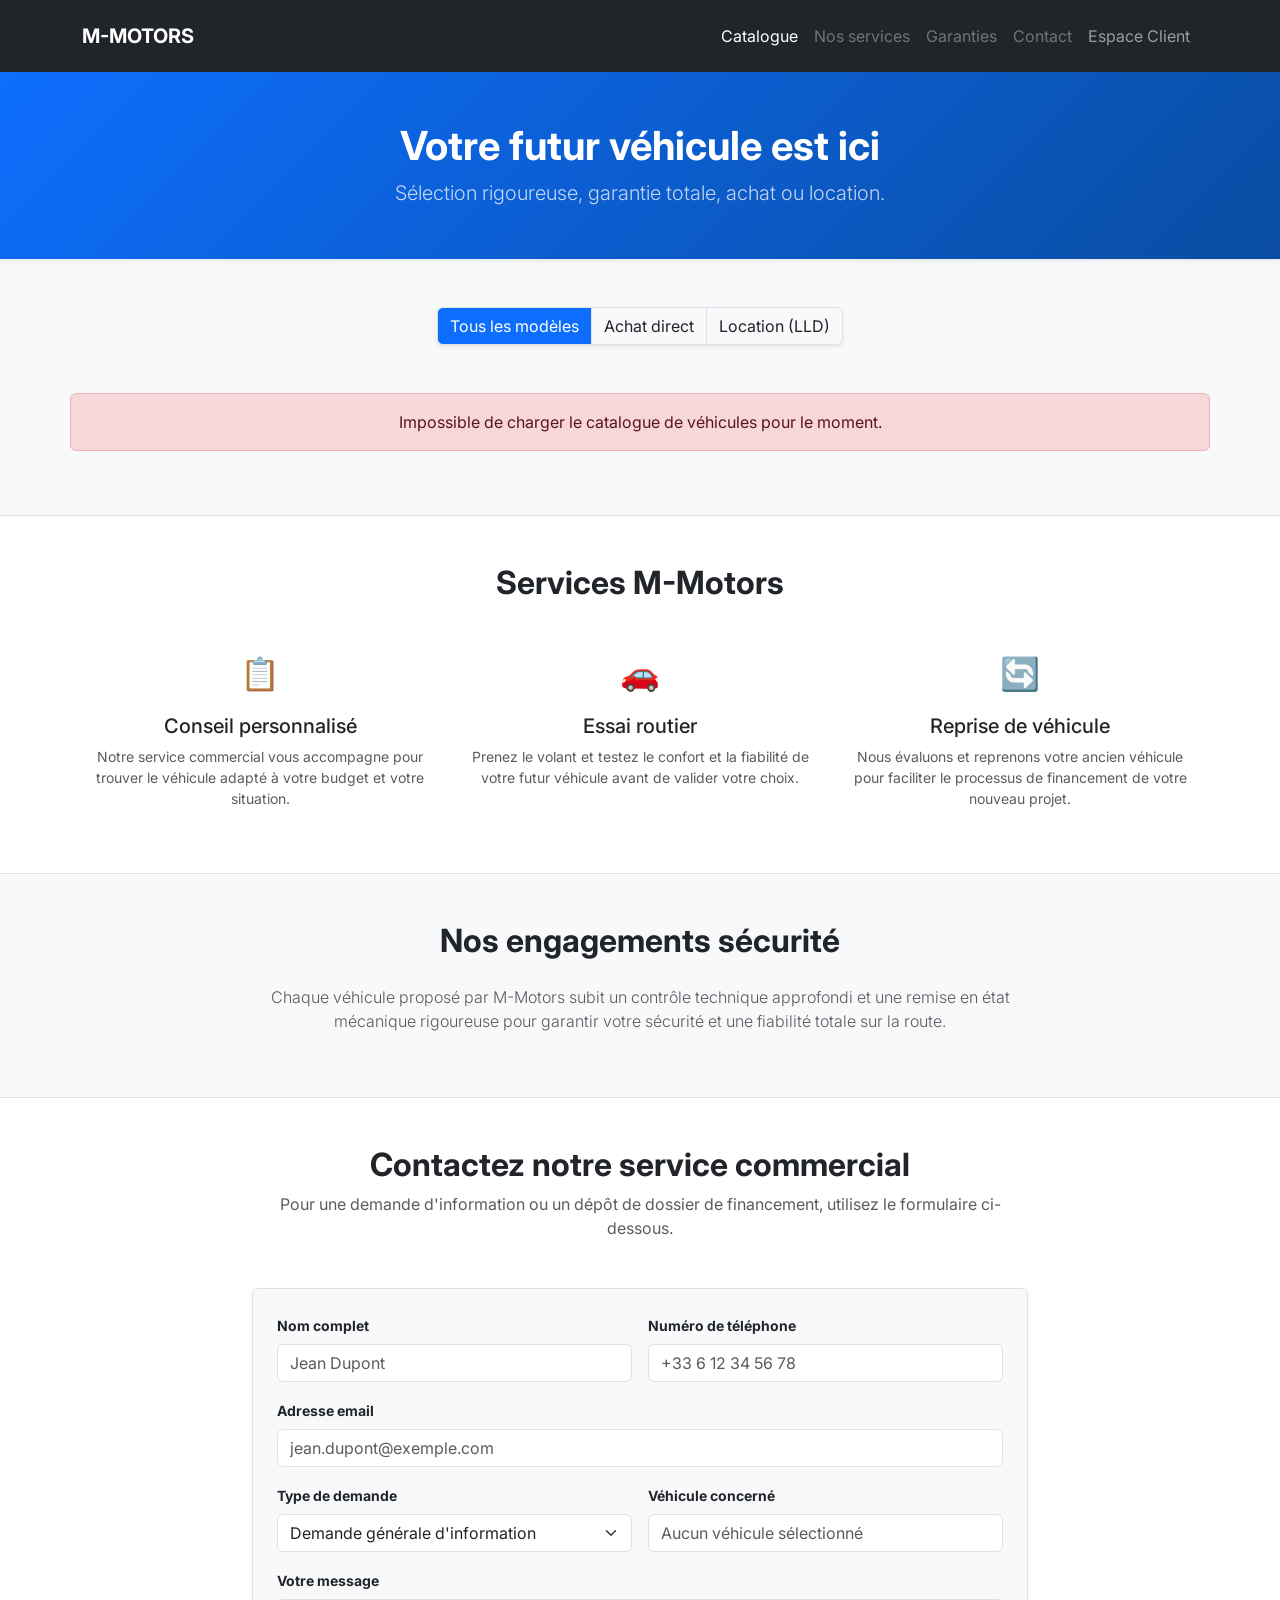
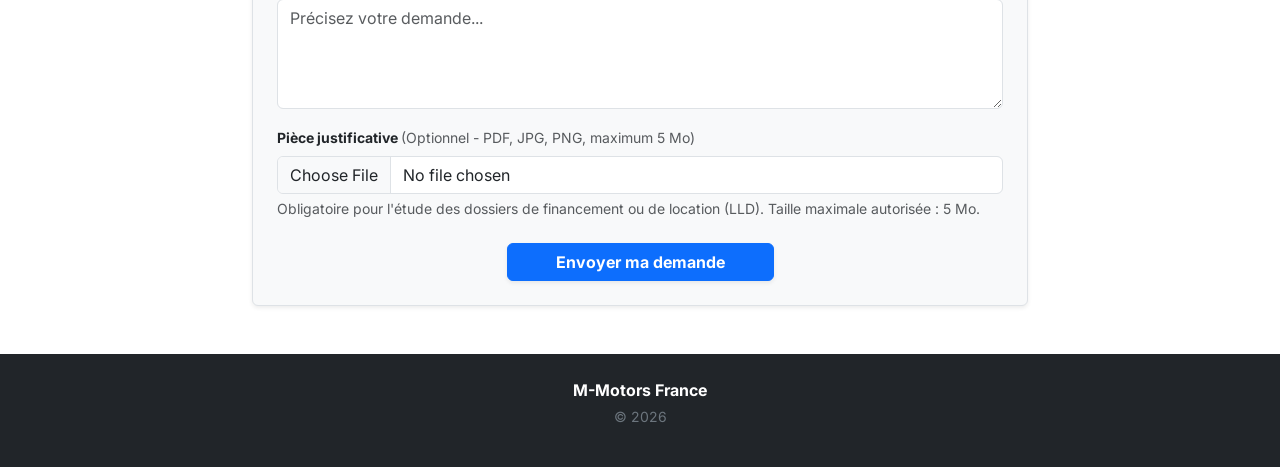
==== index.html @ 230b552d "Fix : Correction inscription et ajout préremplissage formulaire quand connecté" ====
<!DOCTYPE html>
<html lang="fr">
<head>
    <meta charset="UTF-8">
    <meta name="viewport" content="width=device-width, initial-scale=1.0">
    <title>M-Motors | Véhicules d'occasion à l'achat et en location</title>
    <link href="https://cdn.jsdelivr.net/npm/bootstrap@5.3.0/dist/css/bootstrap.min.css" rel="stylesheet">
    <link href="https://fonts.googleapis.com/css2?family=Inter:wght@400;700&display=swap" rel="stylesheet">
    <style>
        body { font-family: 'Inter', sans-serif; scroll-behavior: smooth; }
        .hero-section { background: linear-gradient(135deg, #0d6efd 0%, #0a4da2 100%); color: white; padding: 50px 0 35px 0; }
        .card { transition: transform 0.2s; border: none; }
        .card:hover { transform: translateY(-5px); }
        .btn-group .btn.active-filter { background-color: #0d6efd !important; color: white !important; }
        .service-icon { font-size: 2rem; color: #0d6efd; }
    </style>
</head>
<body class="bg-light">

    <!-- Navbar complète alignée avec l'énoncé -->
    <nav class="navbar navbar-expand-lg navbar-dark bg-dark sticky-top py-3">
        <div class="container">
            <a class="navbar-brand fw-bold" href="index.html">M-MOTORS</a>
            <button class="navbar-toggler" type="button" data-bs-toggle="collapse" data-bs-target="#navbarNav">
                <span class="navbar-toggler-icon"></span>
            </button>
            <div class="collapse navbar-collapse" id="navbarNav">
                <ul class="navbar-nav ms-auto w-100 justify-content-lg-end align-items-start align-items-lg-center gap-2 gap-lg-0">
                    <li class="nav-item"><a class="nav-link active" href="index.html">Catalogue</a></li>
                    <li class="nav-item"><a class="nav-link text-secondary" href="#services">Nos services</a></li>
                    <li class="nav-item"><a class="nav-link text-secondary" href="#engagements">Garanties</a></li>
                    <li class="nav-item"><a class="nav-link text-secondary" href="#contact">Contact</a></li>
                    <li class="nav-item"><a class="nav-link" href="connexion.html">Espace Client</a></li>
                </ul>
            </div>
        </div>
    </nav>

    <header class="hero-section text-center shadow-sm">
        <div class="container">
            <h1 class="display-6 fw-bold">Votre futur véhicule est ici</h1>
            <p class="lead opacity-75">Sélection rigoureuse, garantie totale, achat ou location.</p>
        </div>
    </header>

    <!-- Section Catalogue (Cœur technique) -->
    <main class="container py-5">
        <div class="row mb-5">
            <div class="col-12 text-center">
                <div class="btn-group shadow-sm" role="group" aria-label="Filtres catalogue">
                    <button class="btn btn-white border active-filter" id="btn-tous" onclick="filtrerCatalogue('')">Tous les modèles</button>
                    <button class="btn btn-white border" id="btn-achat" onclick="filtrerCatalogue('achat')">Achat direct</button>
                    <button class="btn btn-white border" id="btn-location" onclick="filtrerCatalogue('location')">Location (LLD)</button>
                </div>
            </div>
        </div>

        <div class="row row-cols-1 row-cols-md-2 row-cols-lg-3 g-4" id="zone-catalogue">
            <!-- Injecté par JS -->
        </div>
    </main>

    <!-- Section Services -->
    <section id="services" class="bg-white py-5 border-top">
        <div class="container">
            <h2 class="text-center fw-bold mb-5">Services M-Motors</h2>
            <div class="row g-4">
                <div class="col-md-4 text-center">
                    <div class="service-icon mb-3">📋</div>
                    <h5>Conseil personnalisé</h5>
                    <p class="text-muted small">Notre service commercial vous accompagne pour trouver le véhicule adapté à votre budget et votre situation.</p>
                </div>
                <div class="col-md-4 text-center">
                    <div class="service-icon mb-3">🚗</div>
                    <h5>Essai routier</h5>
                    <p class="text-muted small">Prenez le volant et testez le confort et la fiabilité de votre futur véhicule avant de valider votre choix.</p>
                </div>
                <div class="col-md-4 text-center">
                    <div class="service-icon mb-3">🔄</div>
                    <h5>Reprise de véhicule</h5>
                    <p class="text-muted small">Nous évaluons et reprenons votre ancien véhicule pour faciliter le processus de financement de votre nouveau projet.</p>
                </div>
            </div>
        </div>
    </section>

    <!-- Section Engagements -->
    <section id="engagements" class="py-5 bg-light border-top">
        <div class="container text-center" style="max-width: 800px;">
            <h2 class="fw-bold mb-4">Nos engagements sécurité</h2>
            <p class="lead text-muted fs-6">Chaque véhicule proposé par M-Motors subit un contrôle technique approfondi et une remise en état mécanique rigoureuse pour garantir votre sécurité et une fiabilité totale sur la route.</p>
        </div>
    </section>

    <!-- Section Contact -->
    <section id="contact" class="py-5 bg-white border-top">
        <div class="container" style="max-width: 800px;">
            <h2 class="text-center fw-bold mb-2">Contactez notre service commercial</h2>
            <p class="text-center text-muted mb-5">Pour une demande d'information ou un dépôt de dossier de financement, utilisez le formulaire ci-dessous.</p>
            
            <form id="formulaire-contact" enctype="multipart/form-data" class="shadow-sm p-4 border rounded bg-light">
                <div class="row g-3">
                    <div class="col-md-6">
                        <label for="form-nom" class="form-label small fw-bold">Nom complet</label>
                        <input type="text" class="form-control" id="form-nom" required placeholder="Jean Dupont">
                    </div>
                    <div class="col-md-6">
                        <label for="form-telephone" class="form-label small fw-bold">Numéro de téléphone</label>
                        <input type="tel" class="form-control" id="form-telephone" required placeholder="+33 6 12 34 56 78" pattern="^\+?[0-9\s\-]{8,20}$" title="Le numéro de téléphone doit contenir uniquement des chiffres, des espaces, des tirets ou commencer par un +, et contenir au moins 8 caractères">
                    </div>
                    <div class="col-12">
                        <label for="form-email" class="form-label small fw-bold">Adresse email</label>
                        <input type="email" class="form-control" id="form-email" required placeholder="jean.dupont@exemple.com">
                    </div>
                    <div class="col-md-6">
                        <label for="form-type-demande" class="form-label small fw-bold">Type de demande</label>
                        <select class="form-select" id="form-type-demande" required>
                            <option value="autre" selected>Demande générale d'information</option>
                            <option value="achat">Achat comptant</option>
                            <option value="financement">Achat avec demande de financement</option>
                            <option value="location">Location (LLD)</option>
                        </select>
                    </div>

                    <div class="col-md-6">
                        <label for="form-vehicule-nom" class="form-label small fw-bold">Véhicule concerné</label>
                        <input type="text" class="form-control bg-white" id="form-vehicule-nom" readonly placeholder="Aucun véhicule sélectionné">
                        <input type="hidden" id="form-vehicule-id" value="">
                    </div>
                    <div class="col-12">
                        <label for="form-message" class="form-label small fw-bold">Votre message</label>
                        <textarea class="form-control" id="form-message" rows="4" required placeholder="Précisez votre demande..."></textarea>
                    </div>
                    
                    <div class="col-12">
                        <label for="form-document" class="form-label small fw-bold">Pièce justificative <span class="text-muted fw-normal">(Optionnel - PDF, JPG, PNG, maximum 5 Mo)</span></label>
                        <input type="file" class="form-control" id="form-document" accept=".pdf,.jpg,.jpeg,.png">
                        <div class="form-text xsmall">Obligatoire pour l'étude des dossiers de financement ou de location (LLD). Taille maximale autorisée : 5 Mo.</div>
                    </div>

                    <div id="bloc-info-financement" class="col-12 d-none">
                        <div class="alert alert-warning small mb-0">
                            <strong>Information de suivi :</strong> Il est possible de suivre l'avancement du traitement de la demande en créant un compte avec l'adresse e-mail saisie dans ce formulaire, puis en s'y connectant.
                        </div>
                    </div>
                    
                    <div class="col-12 text-center mt-4">
                        <button type="submit" class="btn btn-primary px-5 fw-bold shadow-sm">Envoyer ma demande</button>
                    </div>
                </div>
            </form>
            
            <div id="form-reponse" class="mt-4 d-none"></div>
        </div>
    </section>

    <footer class="bg-dark text-white py-4">
        <div class="container text-center">
            <p class="mb-1 fw-bold">M-Motors France</p>
            <p class="small text-secondary">© 2026</p>
        </div>
    </footer>

    <script src="js/catalogue.js?v=1.5"></script>
    <script src="https://cdn.jsdelivr.net/npm/bootstrap@5.3.0/dist/js/bootstrap.bundle.min.js"></script>
</body>
</html>
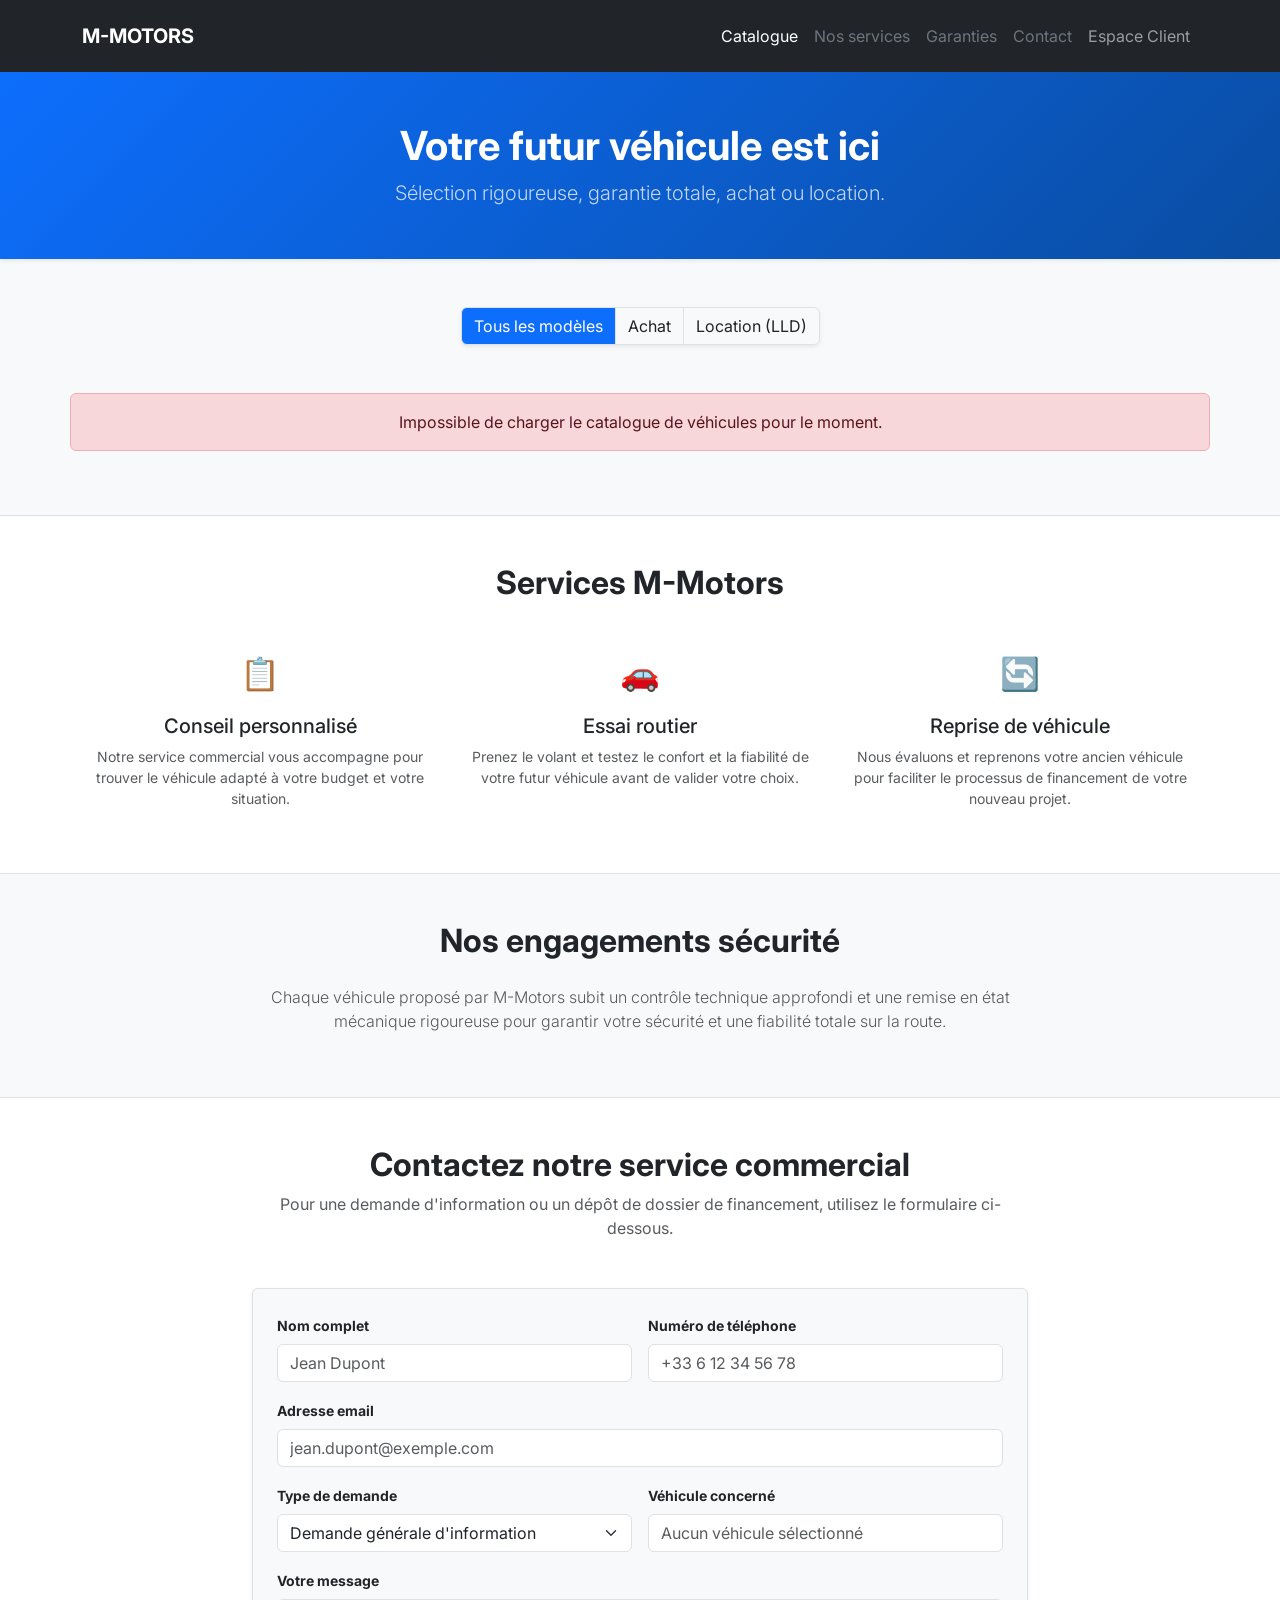
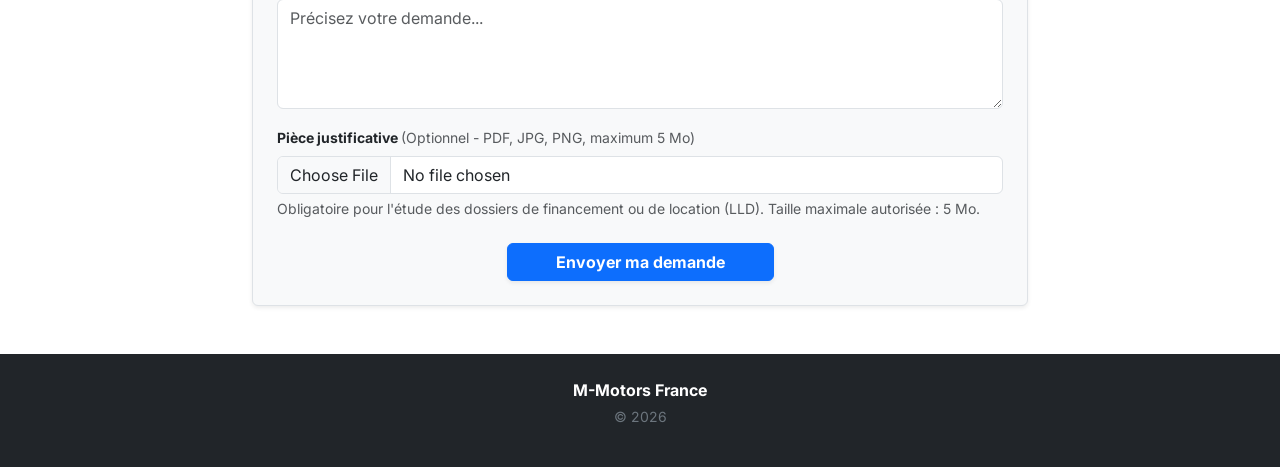
==== commit 5e936687: "Fix : Renommer le filtre 'Achat direct' en 'Achat'" ====
--- a/index.html
+++ b/index.html
@@ -4,6 +4,7 @@
     <meta charset="UTF-8">
     <meta name="viewport" content="width=device-width, initial-scale=1.0">
     <title>M-Motors | Véhicules d'occasion à l'achat et en location</title>
+    <link rel="icon" type="image/svg+xml" href="favicon.svg">
     <link href="https://cdn.jsdelivr.net/npm/bootstrap@5.3.0/dist/css/bootstrap.min.css" rel="stylesheet">
     <link href="https://fonts.googleapis.com/css2?family=Inter:wght@400;700&display=swap" rel="stylesheet">
     <style>
@@ -49,7 +50,7 @@
             <div class="col-12 text-center">
                 <div class="btn-group shadow-sm" role="group" aria-label="Filtres catalogue">
                     <button class="btn btn-white border active-filter" id="btn-tous" onclick="filtrerCatalogue('')">Tous les modèles</button>
-                    <button class="btn btn-white border" id="btn-achat" onclick="filtrerCatalogue('achat')">Achat direct</button>
+                    <button class="btn btn-white border" id="btn-achat" onclick="filtrerCatalogue('achat')">Achat</button>
                     <button class="btn btn-white border" id="btn-location" onclick="filtrerCatalogue('location')">Location (LLD)</button>
                 </div>
             </div>
@@ -138,7 +139,7 @@
                         <div class="form-text xsmall">Obligatoire pour l'étude des dossiers de financement ou de location (LLD). Taille maximale autorisée : 5 Mo.</div>
                     </div>
 
-                    <div id="bloc-info-financement" class="col-12 d-none">
+                    <div id="bloc-info-suivi" class="col-12 d-none">
                         <div class="alert alert-warning small mb-0">
                             <strong>Information de suivi :</strong> Il est possible de suivre l'avancement du traitement de la demande en créant un compte avec l'adresse e-mail saisie dans ce formulaire, puis en s'y connectant.
                         </div>
@@ -161,7 +162,8 @@
         </div>
     </footer>
 
-    <script src="js/catalogue.js?v=1.5"></script>
+    <script src="js/config.js"></script>
+    <script src="js/catalogue.js?v=1.7"></script>
     <script src="https://cdn.jsdelivr.net/npm/bootstrap@5.3.0/dist/js/bootstrap.bundle.min.js"></script>
 </body>
 </html>
